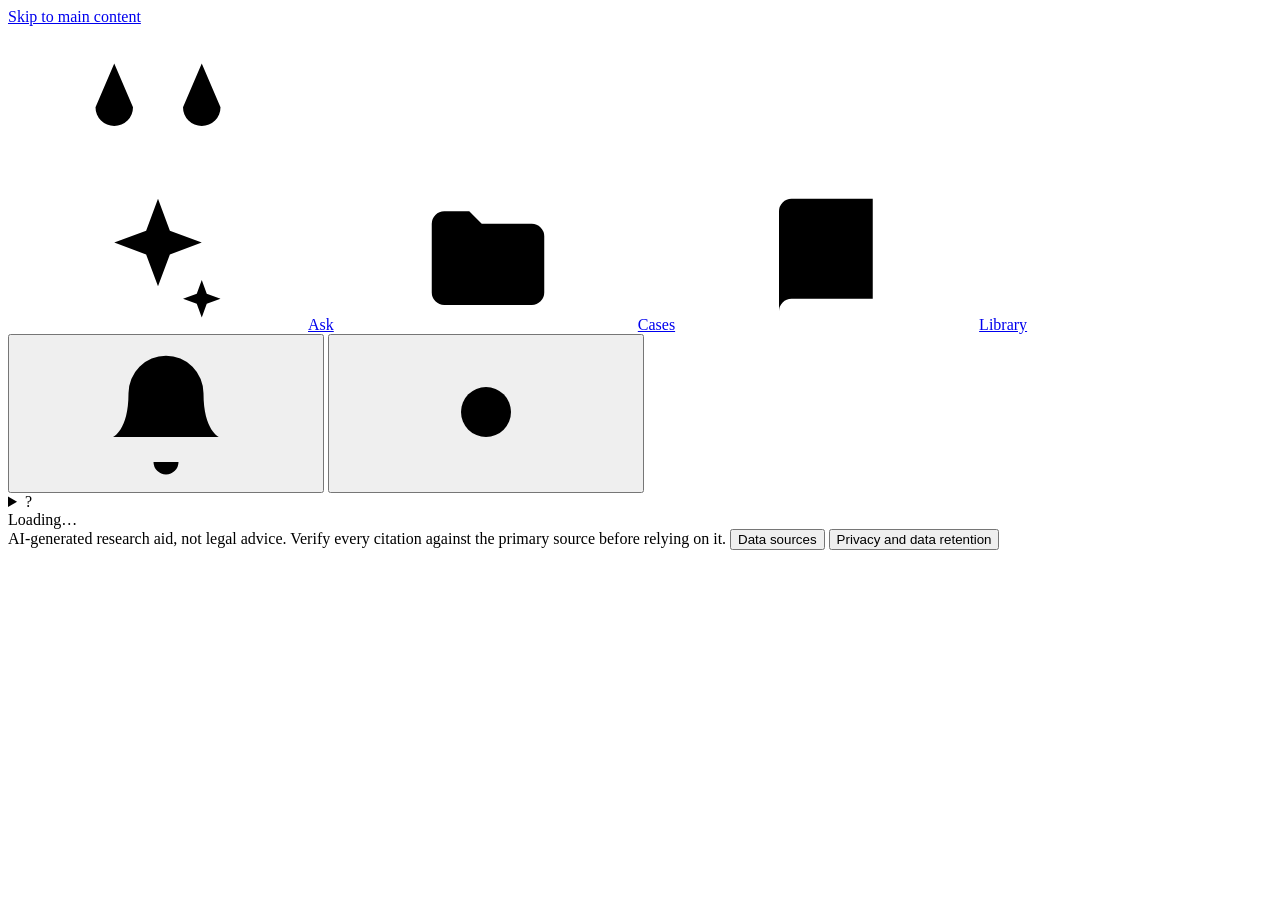
==== web/index.html @ b5286576 "Merge 7bd3682f2ef902bb402cb401f80922ddea46bd14 into f766f8cfbb964a4636593e4568d51f10e8d4fbe8" ====
<!doctype html>
<html lang="en" data-theme="dark">
<head>
  <meta charset="utf-8">
  <meta name="viewport" content="width=device-width, initial-scale=1, viewport-fit=cover">
  <title>NyayaSutra AI</title>
  <meta name="description" content="AI legal research for Indian advocates: cited answers, case files, bare acts and drafting.">
  <link rel="icon" href="/static/logo.svg" type="image/svg+xml">
  <link rel="preload" href="/static/fonts/manrope.woff2" as="font" type="font/woff2" crossorigin>
  <link rel="stylesheet" href="/static/app.css">
  <script type="module" src="/static/app.js"></script>
</head>
<body>
  <a class="skip" href="#main" data-i18n="a11y.skip">Skip to main content</a>
  <svg width="0" height="0" class="sprite" aria-hidden="true"><defs>
    <symbol id="i-scale" viewBox="0 0 24 24"><path d="M12 3v17M7 20h10M5 6h14M5 6l-3 7a3 3 0 0 0 6 0L5 6zM19 6l-3 7a3 3 0 0 0 6 0l-3-7z"/></symbol>
    <symbol id="i-spark" viewBox="0 0 24 24"><path d="M12 3l1.9 5.1L19 10l-5.1 1.9L12 17l-1.9-5.1L5 10l5.1-1.9zM19 16l.8 2.2L22 19l-2.2.8L19 22l-.8-2.2L16 19l2.2-.8z"/></symbol>
    <symbol id="i-folder" viewBox="0 0 24 24"><path d="M3 7a2 2 0 0 1 2-2h4l2 2h8a2 2 0 0 1 2 2v9a2 2 0 0 1-2 2H5a2 2 0 0 1-2-2z"/></symbol>
    <symbol id="i-book" viewBox="0 0 24 24"><path d="M4 5a2 2 0 0 1 2-2h13v16H6a2 2 0 0 0-2 2zM4 19V5M9 8h6"/></symbol>
    <symbol id="i-bell" viewBox="0 0 24 24"><path d="M6 9a6 6 0 0 1 12 0c0 6 2.5 7 2.5 7h-17S6 15 6 9zM10 20a2 2 0 0 0 4 0"/></symbol>
    <symbol id="i-sun" viewBox="0 0 24 24"><circle cx="12" cy="12" r="4"/><path d="M12 2v2M12 20v2M2 12h2M20 12h2M5 5l1.5 1.5M17.5 17.5L19 19M5 19l1.5-1.5M17.5 6.5L19 5"/></symbol>
    <symbol id="i-moon" viewBox="0 0 24 24"><path d="M20 14.5A8.5 8.5 0 1 1 9.5 4a7 7 0 0 0 10.5 10.5z"/></symbol>
    <symbol id="i-clip" viewBox="0 0 24 24"><path d="M20 11l-8.5 8.5a5 5 0 0 1-7-7L13 4a3.3 3.3 0 0 1 4.7 4.7L9.2 17.2a1.7 1.7 0 0 1-2.4-2.4L15 6.6"/></symbol>
    <symbol id="i-send" viewBox="0 0 24 24"><path d="M12 19V5M6 11l6-6 6 6"/></symbol>
    <symbol id="i-hist" viewBox="0 0 24 24"><path d="M3 12a9 9 0 1 0 3-6.7L3 8M3 3v5h5M12 7v5l3 2"/></symbol>
    <symbol id="i-doc" viewBox="0 0 24 24"><path d="M6 3h8l5 5v13H6zM14 3v5h5M9 13h7M9 17h5"/></symbol>
    <symbol id="i-pen" viewBox="0 0 24 24"><path d="M4 20l1-4L16 5l3 3L8 19zM14 7l3 3"/></symbol>
    <symbol id="i-cal" viewBox="0 0 24 24"><path d="M4 6h16v14H4zM4 10h16M8 3v4M16 3v4"/></symbol>
    <symbol id="i-search" viewBox="0 0 24 24"><circle cx="11" cy="11" r="7"/><path d="M20 20l-4-4"/></symbol>
    <symbol id="i-plus" viewBox="0 0 24 24"><path d="M12 5v14M5 12h14"/></symbol>
    <symbol id="i-copy" viewBox="0 0 24 24"><path d="M9 9h11v11H9zM5 15H4V4h11v1"/></symbol>
    <symbol id="i-news" viewBox="0 0 24 24"><path d="M4 5h13v14H6a2 2 0 0 1-2-2zM17 9h3v8a2 2 0 0 1-2 2M8 9h5M8 13h5"/></symbol>
    <symbol id="i-tool" viewBox="0 0 24 24"><path d="M4 4h16v16H4zM8 8h8M8 12h2M12 12h4M8 16h2M12 16h4"/></symbol>
  </defs></svg>

  <div class="shell">
    <aside class="rail" aria-label="Main" data-i18n-attr="aria-label:nav.main">
      <a class="rail-logo" href="#/ask" aria-label="NyayaSutra AI home"><svg class="ic"><use href="#i-scale"/></svg></a>
      <nav class="rail-nav">
        <a href="#/ask" data-nav="ask"><svg class="ic"><use href="#i-spark"/></svg><span data-i18n="nav.ask">Ask</span></a>
        <a href="#/cases" data-nav="cases" data-perm="cases.list"><svg class="ic"><use href="#i-folder"/></svg><span data-i18n="nav.cases_short">Cases</span></a>
        <a href="#/library" data-nav="library"><svg class="ic"><use href="#i-book"/></svg><span data-i18n="nav.library">Library</span></a>
      </nav>
      <span class="rail-gap"></span>
      <button type="button" class="rail-btn" id="bellLink" data-perm="notifications.read" aria-label="Notifications" data-i18n-attr="aria-label:nav.updates"><svg class="ic"><use href="#i-bell"/></svg><span class="bell-count" id="bellCount" hidden></span></button>
      <button type="button" class="rail-btn" data-theme-toggle aria-label="Switch between dark and light mode" data-i18n-attr="aria-label:theme.toggle"><svg class="ic"><use class="theme-ico" href="#i-sun"/></svg></button>
      <details class="menu profile" id="profileMenu">
        <summary class="rail-ava" aria-label="Profile and settings" data-i18n-attr="aria-label:profile.menu"><span id="avatar">?</span></summary>
        <div class="menu-list profile-list">
          <div class="small muted" id="profileName"></div>
          <button type="button" class="hidden" id="accountLink" data-panel-open="account" data-i18n="auth.account">Account</button>
          <button type="button" data-perm="users.manage|audit.read" data-panel-open="admin" data-i18n="admin.title">Administration</button>
          <button type="button" data-panel-open="privacy" data-i18n="nav.privacy">Privacy</button>
          <button type="button" data-panel-open="about" data-i18n="nav.about">About</button>
          <div class="menu-sep"></div>
          <div class="menu-row"><span data-i18n="profile.language">Language</span><span class="lang-toggle" id="langToggle" role="group" aria-label="Language / भाषा"></span></div>
          <div class="menu-row" role="group" aria-label="Accessibility" data-i18n-attr="aria-label:a11y.group"><span data-i18n="profile.text_size">Text size</span>
            <span><button type="button" class="u-btn" data-font="-1" aria-label="Decrease text size" data-i18n-attr="aria-label:a11y.smaller">A−</button>
            <button type="button" class="u-btn" data-font="0" aria-label="Reset text size" data-i18n-attr="aria-label:a11y.reset">A</button>
            <button type="button" class="u-btn" data-font="1" aria-label="Increase text size" data-i18n-attr="aria-label:a11y.larger">A+</button></span></div>
          <button type="button" id="contrastBtn" aria-pressed="false" data-i18n="a11y.contrast_short">High contrast</button>
          <div id="mastStatus" aria-live="polite"></div>
          <div class="menu-sep"></div>
          <a href="#/login" class="hidden" id="signinLink" data-i18n="login.title">Sign in</a>
          <button type="button" class="hidden" id="logoutBtn" data-i18n="login.signout">Sign out</button>
        </div>
      </details>
    </aside>
    <div class="stage" id="stage">
      <div id="secnav"></div>
      <div class="crumbs" id="crumbs" aria-label="Breadcrumb"></div>
      <main id="main" tabindex="-1"><div class="loading-page" data-i18n="common.loading">Loading…</div></main>
      <footer class="foot-note">
        <span data-i18n="footer.disclaimer">AI-generated research aid, not legal advice. Verify every citation against the primary source before relying on it.</span>
        <button type="button" class="link-btn" data-panel-open="about" data-i18n="footer.sources">Data sources</button>
        <button type="button" class="link-btn" data-panel-open="privacy" data-i18n="footer.privacy">Privacy and data retention</button>
      </footer>
    </div>
  </div>

  <div class="drawer" id="drawer" role="dialog" aria-modal="true" aria-labelledby="drawerTitle" hidden>
    <div class="drawer-panel" id="drawerPanel">
      <div class="drawer-head">
        <h2 id="drawerTitle">Source</h2>
        <button type="button" class="btn btn-ghost" id="drawerClose" aria-label="Close" data-i18n-attr="aria-label:common.close">✕</button>
      </div>
      <div class="drawer-body" id="drawerBody"></div>
    </div>
  </div>

  <dialog class="palette" id="palette" aria-labelledby="paletteInput">
    <form method="dialog" id="paletteForm"><svg class="ic"><use href="#i-search"/></svg>
      <input type="search" id="paletteInput" autocomplete="off" aria-label="Jump to" data-i18n-attr="aria-label:palette.label;placeholder:palette.ph"></form>
    <div class="palette-list" id="paletteList" role="listbox"></div>
  </dialog>

  <div class="toast" id="toast" role="status" aria-live="polite" hidden></div>
</body>
</html>
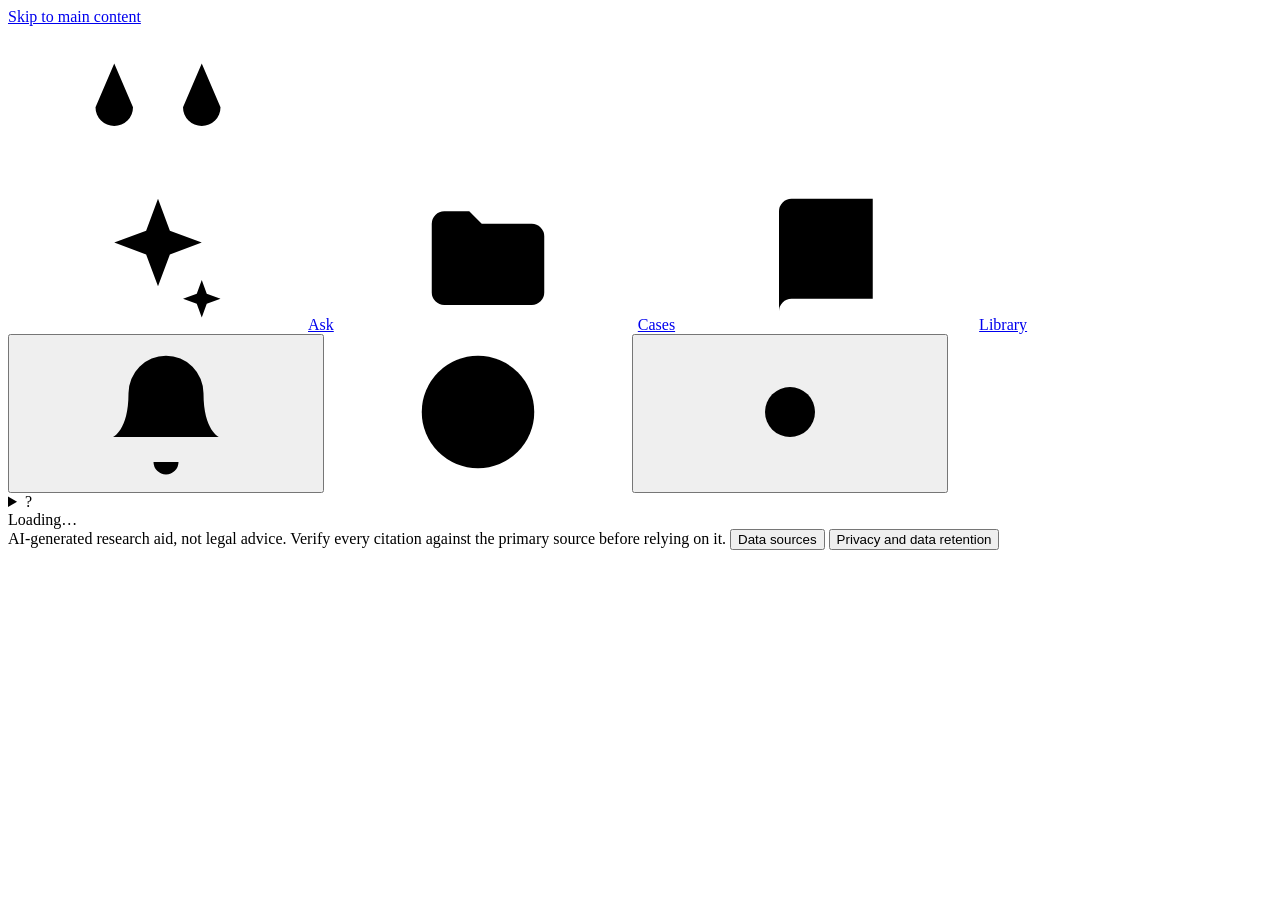
==== commit 7265478d: "Add Help Centre, first-time guided tour, accessible tooltips and actionable errors Phase 0 and 1 of " ====
--- a/web/index.html
+++ b/web/index.html
@@ -30,6 +30,7 @@
     <symbol id="i-plus" viewBox="0 0 24 24"><path d="M12 5v14M5 12h14"/></symbol>
     <symbol id="i-copy" viewBox="0 0 24 24"><path d="M9 9h11v11H9zM5 15H4V4h11v1"/></symbol>
     <symbol id="i-news" viewBox="0 0 24 24"><path d="M4 5h13v14H6a2 2 0 0 1-2-2zM17 9h3v8a2 2 0 0 1-2 2M8 9h5M8 13h5"/></symbol>
+    <symbol id="i-help" viewBox="0 0 24 24"><circle cx="12" cy="12" r="9"/><path d="M9.6 9.3a2.5 2.5 0 0 1 4.8.9c0 1.7-2.4 2.2-2.4 3.8M12 17.2v.2"/></symbol>
     <symbol id="i-tool" viewBox="0 0 24 24"><path d="M4 4h16v16H4zM8 8h8M8 12h2M12 12h4M8 16h2M12 16h4"/></symbol>
   </defs></svg>
 
@@ -42,15 +43,18 @@
         <a href="#/library" data-nav="library"><svg class="ic"><use href="#i-book"/></svg><span data-i18n="nav.library">Library</span></a>
       </nav>
       <span class="rail-gap"></span>
-      <button type="button" class="rail-btn" id="bellLink" data-perm="notifications.read" aria-label="Notifications" data-i18n-attr="aria-label:nav.updates"><svg class="ic"><use href="#i-bell"/></svg><span class="bell-count" id="bellCount" hidden></span></button>
-      <button type="button" class="rail-btn" data-theme-toggle aria-label="Switch between dark and light mode" data-i18n-attr="aria-label:theme.toggle"><svg class="ic"><use class="theme-ico" href="#i-sun"/></svg></button>
+      <button type="button" class="rail-btn" id="bellLink" data-perm="notifications.read" aria-label="Notifications" data-i18n-attr="aria-label:nav.updates;data-tip:nav.updates"><svg class="ic"><use href="#i-bell"/></svg><span class="bell-count" id="bellCount" hidden></span></button>
+      <a class="rail-btn" id="helpLink" href="#/help" aria-label="Help Centre" data-i18n-attr="aria-label:help.title;data-tip:help.title"><svg class="ic"><use href="#i-help"/></svg></a>
+      <button type="button" class="rail-btn" data-theme-toggle aria-label="Switch between dark and light mode" data-i18n-attr="aria-label:theme.toggle;data-tip:theme.toggle"><svg class="ic"><use class="theme-ico" href="#i-sun"/></svg></button>
       <details class="menu profile" id="profileMenu">
-        <summary class="rail-ava" aria-label="Profile and settings" data-i18n-attr="aria-label:profile.menu"><span id="avatar">?</span></summary>
+        <summary class="rail-ava" aria-label="Profile and settings" data-i18n-attr="aria-label:profile.menu;data-tip:profile.menu"><span id="avatar">?</span></summary>
         <div class="menu-list profile-list">
           <div class="small muted" id="profileName"></div>
           <button type="button" class="hidden" id="accountLink" data-panel-open="account" data-i18n="auth.account">Account</button>
           <button type="button" data-perm="users.manage|audit.read" data-panel-open="admin" data-i18n="admin.title">Administration</button>
           <button type="button" data-panel-open="privacy" data-i18n="nav.privacy">Privacy</button>
+          <a href="#/help" data-i18n="help.title">Help Centre</a>
+          <button type="button" id="tourBtn" class="hidden" data-i18n="tour.restart">Take the tour again</button>
           <button type="button" data-panel-open="about" data-i18n="nav.about">About</button>
           <div class="menu-sep"></div>
           <div class="menu-row"><span data-i18n="profile.language">Language</span><span class="lang-toggle" id="langToggle" role="group" aria-label="Language / भाषा"></span></div>
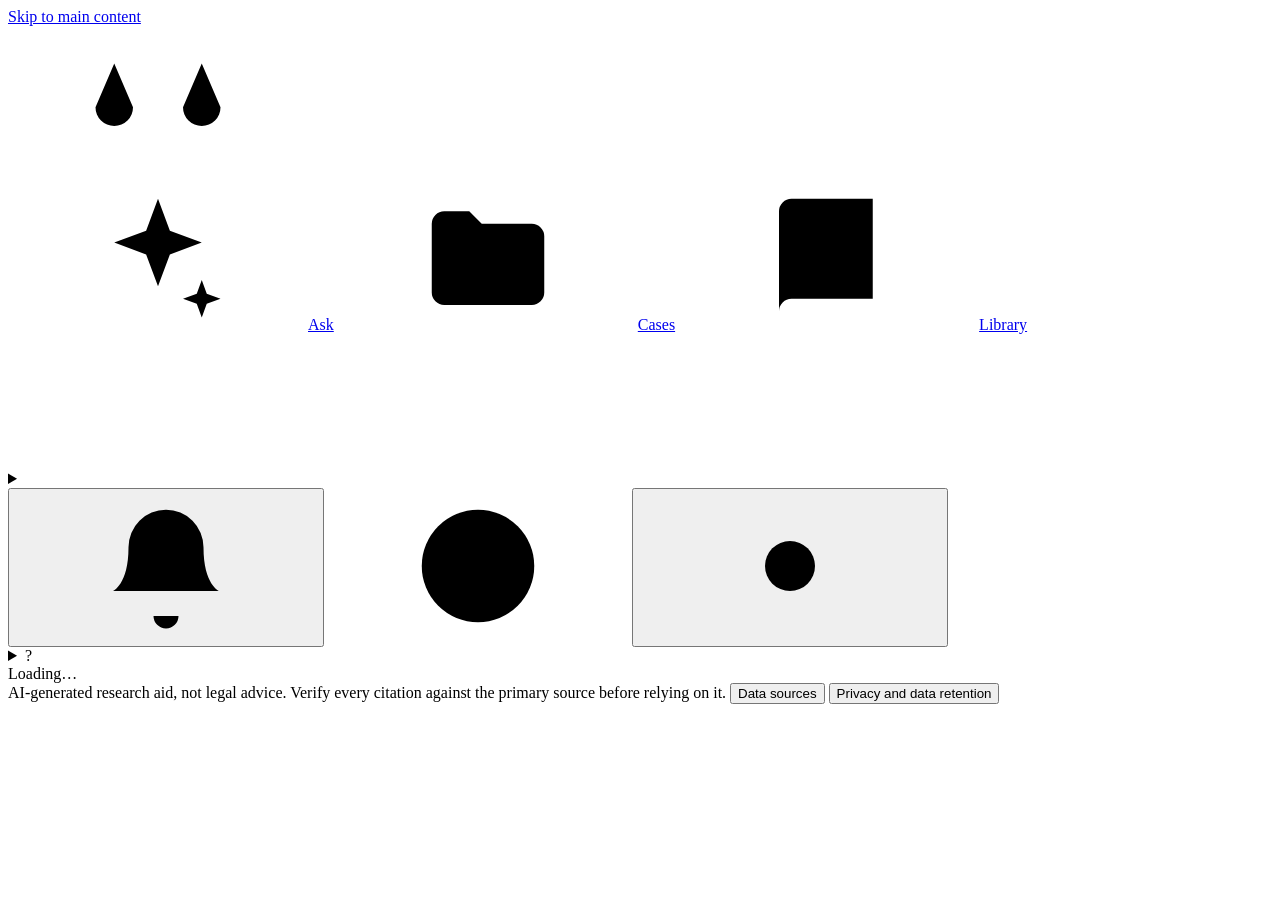
==== commit 654c467a: "Phase 2: RAGAS evaluation, answer feedback, quick-create, contextual help, Marathi - RAGAS offline e" ====
--- a/web/index.html
+++ b/web/index.html
@@ -42,6 +42,17 @@
         <a href="#/cases" data-nav="cases" data-perm="cases.list"><svg class="ic"><use href="#i-folder"/></svg><span data-i18n="nav.cases_short">Cases</span></a>
         <a href="#/library" data-nav="library"><svg class="ic"><use href="#i-book"/></svg><span data-i18n="nav.library">Library</span></a>
       </nav>
+      <details class="menu quick-menu" id="quickMenu" data-perm="case.create|cases.list|calendar.use|drafting.use">
+        <summary class="rail-btn rail-plus" aria-label="Create new" data-i18n-attr="aria-label:quick.label;data-tip:quick.label"><svg class="ic"><use href="#i-plus"/></svg></summary>
+        <div class="menu-list quick-list" role="menu">
+          <div class="small muted quick-head" data-i18n="quick.label">Create new</div>
+          <a role="menuitem" href="#/cases?new=1" data-perm="case.create" data-i18n="qa.new_case">New case</a>
+          <a role="menuitem" href="#/upload" data-perm="cases.list" data-i18n="qa.upload_summarise">Upload &amp; summarise a document</a>
+          <a role="menuitem" href="#/calendar?new=1" data-perm="calendar.use" data-i18n="cal.new_title">New calendar entry</a>
+          <a role="menuitem" href="#/drafting" data-perm="drafting.use" data-i18n="qa.draft">Draft a legal document</a>
+          <a role="menuitem" href="#/notice" data-perm="drafting.use" data-i18n="qa.notice">Generate a legal notice</a>
+        </div>
+      </details>
       <span class="rail-gap"></span>
       <button type="button" class="rail-btn" id="bellLink" data-perm="notifications.read" aria-label="Notifications" data-i18n-attr="aria-label:nav.updates;data-tip:nav.updates"><svg class="ic"><use href="#i-bell"/></svg><span class="bell-count" id="bellCount" hidden></span></button>
       <a class="rail-btn" id="helpLink" href="#/help" aria-label="Help Centre" data-i18n-attr="aria-label:help.title;data-tip:help.title"><svg class="ic"><use href="#i-help"/></svg></a>
